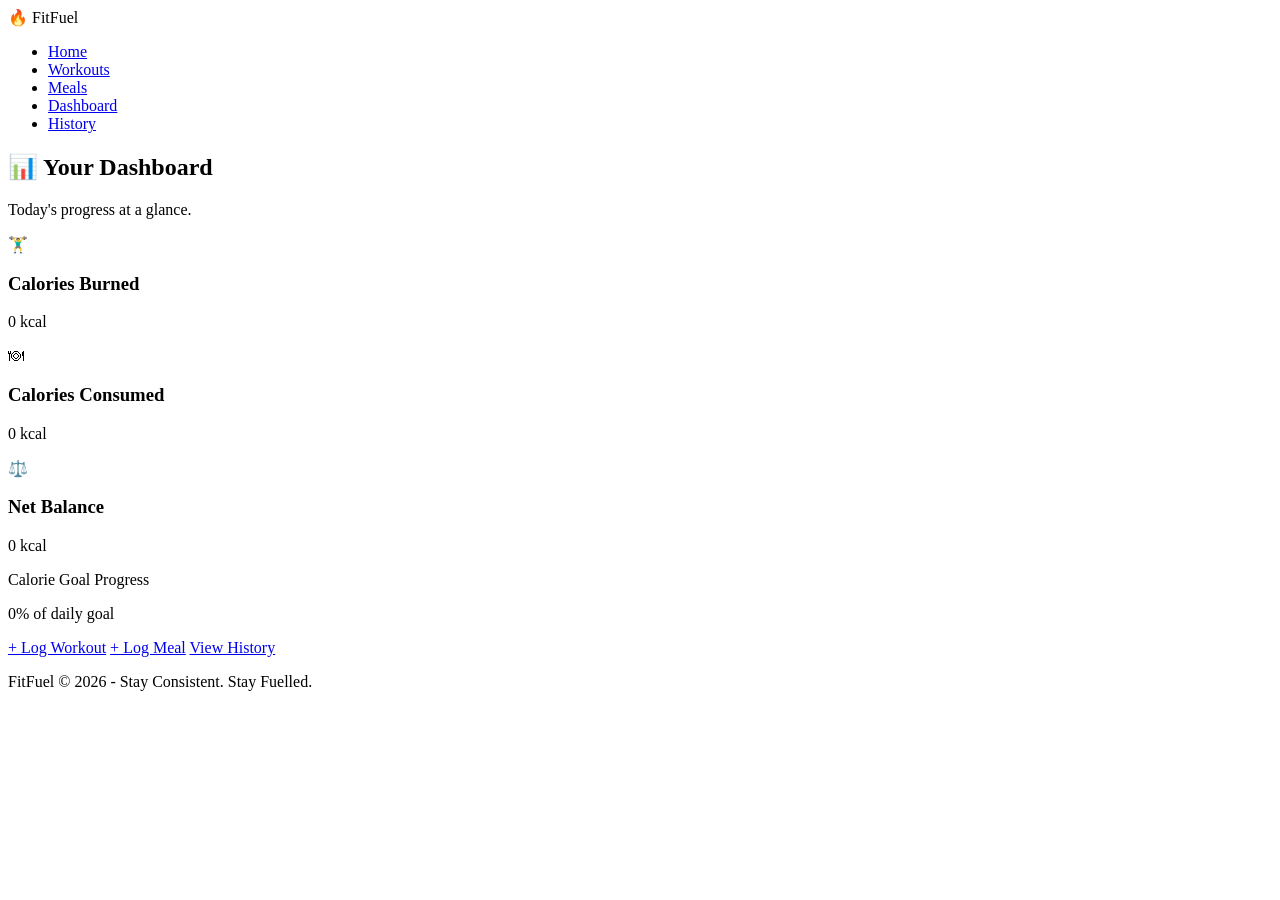
==== dashboard.html @ 03a7881f "feat(dashboard.html):add footer" ====
<!DOCTYPE html>
<html lang="en">
<head>
    <meta charset="UTF-8">
    <meta name="viewport" content="width=device-width, initial-scale=1.0">
    <title>FitFuel - Dashboard</title>
    <link rel="stylesheet" href="styles.css"/>
    <link href="https://fonts.googleapis.com/css2?family=Bebas+Neue&family=Inter:wght@400;600;700&display=swap" rel="stylesheet">
</head>
<body>
   
    <!-- NavBar-->
     <nav>
        <div class="logo">🔥 FitFuel</div>
        <ul class="nav-links">
            <li><a href="index.html">Home</a></li>
            <li><a href="workouts.html">Workouts</a></li>
            <li><a href="meals.html">Meals</a></li>
            <li><a href="dashboard.html" class="active">Dashboard</a></li>
            <li><a href="history.html">History</a></li>
        </ul>
     </nav>

     <!-- Page Header-->
      <section class="page-header">
        <h1>📊 Your Dashboard</h1>
        <p>Today's progress at a glance.</p>
      </section>

      <!-- Summary Cards-->
       <section class="dashboard">
        <div class="summary-cards">
            <div class="card-burn">
                <span class="card-icon">🏋️‍♂️</span>
                <h3>Calories Burned</h3>
                <p id="total-burned">0 kcal</p>
            </div>
            <div class="card-consume">
                <span class="card-icon">🍽</span>
                <h3>Calories Consumed</h3>
                <p id="total-consumed">0 kcal</p>
            </div>
            <div class="card-balance">
                <span class="card-icon">⚖️</span>
                <h3>Net Balance</h3>
                <p id="net-balance">0 kcal</p>
            </div>
        </div>

        <!--Progress Bar-->
        <div class="progress-container">
            <label>Calorie Goal Progress</label>
            <div class="progress-bar-bg">
                <div class="progress-bar-fill" id="progress-bar"></div>
            </div>
            <p id="progress-text">0% of daily goal</p>
        </div>

        <!-- Quick Links-->
         <div class="quick-links">
            <a href="workouts.html" class="btn-primary">+ Log Workout</a>
            <a href="meals.html" class="btn-secondary">+ Log Meal</a>
            <a href="history.html" class="btn-outline">View History</a>
         </div>
    </section>

    <!-- Footer-->
     <footer>
        <p>FitFuel &copy; 2026 - Stay Consistent. Stay Fuelled.</p>
     </footer>

     <script src="dashboard.js"></script>

</body>
</html>
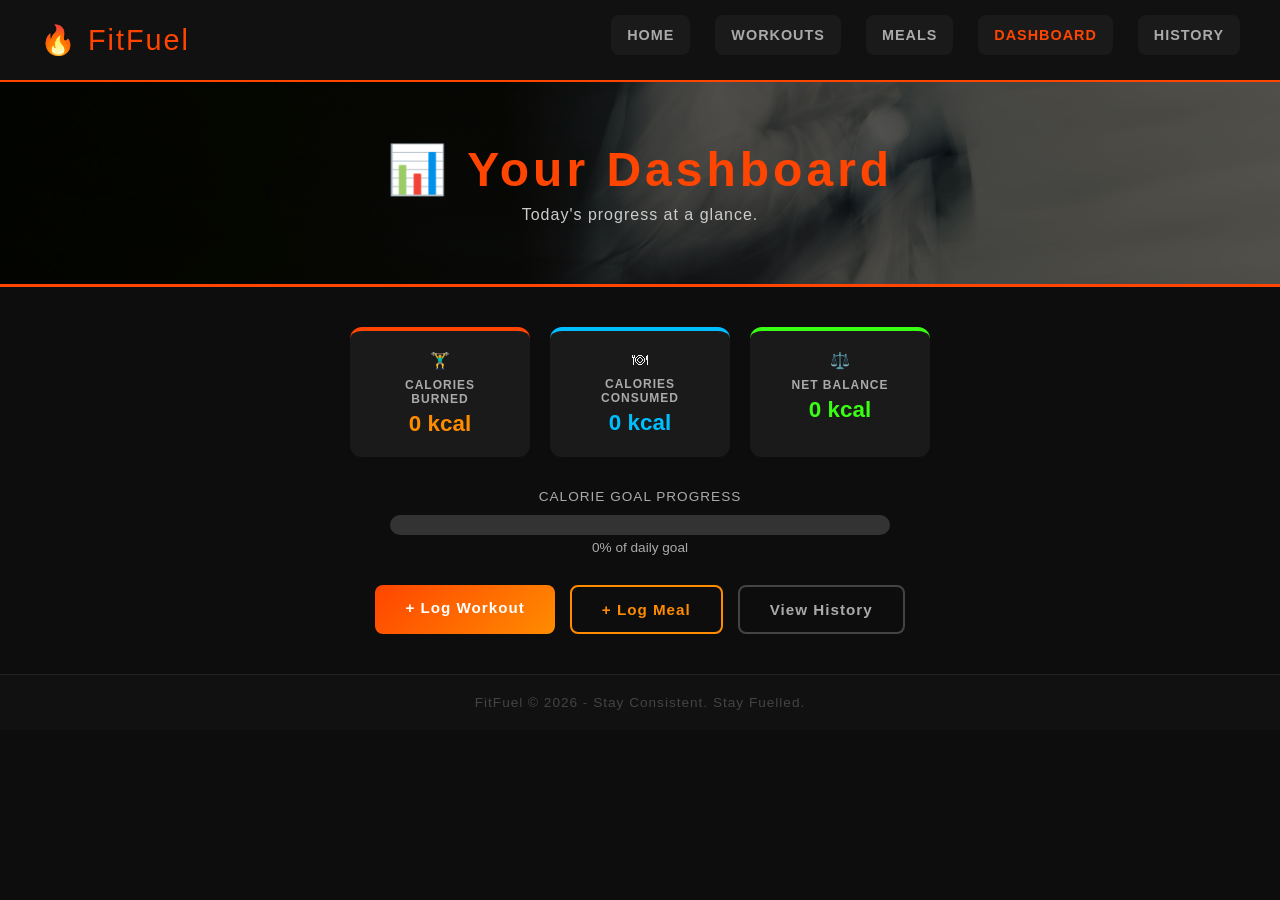
==== commit f86c32b0: "fix():fix bugs" ====
--- a/dashboard.html
+++ b/dashboard.html
@@ -30,17 +30,17 @@
       <!-- Summary Cards-->
        <section class="dashboard">
         <div class="summary-cards">
-            <div class="card-burn">
+            <div class="card burn">
                 <span class="card-icon">🏋️‍♂️</span>
                 <h3>Calories Burned</h3>
                 <p id="total-burned">0 kcal</p>
             </div>
-            <div class="card-consume">
+            <div class="card consume">
                 <span class="card-icon">🍽</span>
                 <h3>Calories Consumed</h3>
                 <p id="total-consumed">0 kcal</p>
             </div>
-            <div class="card-balance">
+            <div class="card balance">
                 <span class="card-icon">⚖️</span>
                 <h3>Net Balance</h3>
                 <p id="net-balance">0 kcal</p>
@@ -53,7 +53,7 @@
             <div class="progress-bar-bg">
                 <div class="progress-bar-fill" id="progress-bar"></div>
             </div>
-            <p id="progress-text">0% of daily goal</p>
+            <p id="progress-label">0% of daily goal</p>
         </div>
 
         <!-- Quick Links-->
--- a/styles.css
+++ b/styles.css
@@ -0,0 +1,576 @@
+/*--- Reset some default styles ---*/
+* { margin: 0; padding: 0; box-sizing: border-box; }
+
+body {
+    font-family: 'Inter', sans-serif;
+    background-color: #0d0d0d;
+    color: #f0f0f0;
+    min-height: 100vh;
+}
+
+/*--- NavBar ---*/
+nav {
+    display: flex;
+    justify-content: space-between;
+    align-items: center;
+    padding: 15px 40px;
+    background: #111;
+    border-bottom: 2px solid #ff4500;
+    position: sticky;
+    top: 0;
+    z-index: 100;
+}
+
+.logo {
+    font-family: 'Bebas Neue', sans-serif;
+    font-size: 1.8rem;
+    color: #ff4500;
+    letter-spacing: 2px;
+}
+
+.nav-links {
+    list-style: none;
+    display: flex;
+    gap: 25px;
+}
+
+.nav-links a {
+    text-decoration: none;
+    color: #aaa;
+    font-size: 0.9rem;
+    font-weight: 600;
+    letter-spacing: 1px;
+    text-transform: uppercase;
+    transition: color 0.2s ease;
+}
+
+.nav-links a:hover,
+.nav-links a.active {
+    color: #ff4500;
+}
+
+/*--- Hero Section ---*/
+.hero {
+    min-height: 90vh;
+    background: linear-gradient(135deg, #1a0a00, #0d0d0d);
+    background-image: url('pexels-shtefutsa-17852466.jpg');
+    background-size: cover;
+    background-position: center;
+    display: flex;
+    align-items: center;
+    justify-content: center;
+    text-align: center;
+    padding: 60px 20px;
+    position: relative;
+}
+
+.hero::before {
+    content: '';
+    position: absolute;
+    inset: 0;
+    background: rgba(0, 0, 0, 0.55);
+}
+
+.hero-content {
+    position: relative;
+    z-index: 1;
+}
+
+.hero-content h1 {
+    font-family: 'Bebas Neue', sans-serif;
+    font-size: clamp(3rem, 8vw, 6rem);
+    line-height: 1.1;
+    color: #fff;
+    letter-spacing: 4px;
+}
+
+.hero-content h1 span {
+    color: #ff4500;
+}
+
+.hero-content p {
+    font-size: 1.1rem;
+    color: #ccc;
+    margin: 15px 0 30px;
+    letter-spacing: 1px;
+}
+
+.hero-buttons {
+    display: flex;
+    gap: 15px;
+    justify-content: center;
+    flex-wrap: wrap;
+}
+
+/*--- Buttons ---*/
+.btn-primary {
+    background: linear-gradient(135deg, #ff4500, #ff8c00);
+    color: #fff;
+    padding: 14px 30px;
+    border-radius: 8px;
+    text-decoration: none;
+    font-weight: 700;
+    font-size: 0.95rem;
+    letter-spacing: 1px;
+    transition: opacity 0.2s ease;
+    display: inline-block;
+}
+
+.btn-primary:hover {
+    opacity: 0.85;
+}
+
+.btn-secondary {
+    background: transparent;
+    color: #ff8c00;
+    padding: 14px 30px;
+    border: 2px solid #ff8c00;
+    border-radius: 8px;
+    text-decoration: none;
+    font-weight: 700;
+    font-size: 0.95rem;
+    letter-spacing: 1px;
+    transition: all 0.2s ease;
+    display: inline-block;
+}
+
+.btn-secondary:hover {
+    background: #ff8c00;
+    color: #000;
+}
+
+.btn-outline {
+    background: transparent;
+    color: #aaa;
+    padding: 14px 30px;
+    border: 2px solid #444;
+    border-radius: 8px;
+    text-decoration: none;
+    font-weight: 700;
+    font-size: 0.95rem;
+    letter-spacing: 1px;
+    transition: all 0.2s ease;
+    display: inline-block;
+}
+
+.btn-outline:hover {
+    background: #ff4500;
+    color: #ff4500;
+}
+
+.btn-danger {
+    background: transparent;
+    color: #ff4500;
+    padding: 12px 28px;
+    border-radius: 8px;
+    border: 2px solid #ff4500;
+    font-weight: 700;
+    font-size: 0.95rem;
+    cursor: pointer;
+    transition: all 0.2s ease;
+}
+
+.btn-danger:hover {
+    background: #ff4500;
+    color: #fff;
+}
+
+/*--- Features Section ---*/
+.features {
+    padding: 60px 20px;
+    text-align: center;
+    background: #111;
+}
+
+.features h2 {
+    font-family: 'Bebas Neue', sans-serif;
+    font-size: 2.5rem;
+    color: #ff4500;
+    letter-spacing: 3px;
+    margin-bottom: 40px;
+}
+
+.feature-cards {
+    display: flex;
+    gap: 20px;
+    justify-content: center;
+    flex-wrap: wrap;
+}
+
+.feature-card {
+    background: #1a1a1a;
+    border-radius: 12px;
+    padding: 30px 25px;
+    width: 280px;
+    border-top: 4px solid #ff4500;
+    text-align: center;
+    transition: transform 0.2s ease;
+}
+
+.feature-card:hover {
+    transform: translateY(-6px);
+}
+
+.feature-card img {
+    width: 100%;
+    height: 160px;
+    object-fit: cover;
+    border-radius: 8px;
+    margin-bottom: 15px;
+}
+
+.feature-icon {
+    font-size: 2rem;
+    margin-bottom: 10px;
+}
+
+.feature-card h3 {
+    font-family: 'Bebas Neue', sans-serif;
+    font-size: 1.4rem;
+    color: #ff8c00;
+    letter-spacing: 2px;
+    margin-top: 8px;
+}
+
+.feature-card p {
+    font-size: 0.9rem;
+    color: #aaa;
+    line-height: 1.6;
+    margin-bottom: 15px;
+}
+
+.card-link {
+    color: #ff4500;
+    font-weight: 700;
+    text-decoration: none;
+    font-size: 0.9rem;
+}
+
+.card-link:hover {
+    text-decoration: underline;
+}
+
+/*--- Footer ---*/
+footer {
+    text-align: center;
+    padding: 20px;
+    background: #111;
+    color: #444;
+    font-size: 0.85rem;
+    letter-spacing: 1px;
+    border-top: 1px solid #222;
+}
+
+/*--- Motivation Banner ---*/
+.motivation-banner {
+    padding: 80px 20px;
+    text-align: center;
+    background: linear-gradient(135deg, #1a0800, #0d0d0d);
+    background-image: url(anukrati-omar-ZsZTeWZ-64Y-unsplash.jpg);
+    background-size: cover;
+    background-position: center;
+    position: relative;
+}
+
+.motivation-banner::before {
+    content: '';
+    position: absolute;
+    inset: 0;
+    background: rgba(0, 0, 0, 0.65);
+}
+
+.motivation-banner h2,
+.motivation-banner p,
+.motivation-banner a {
+    position: relative;
+    z-index: 1;
+}
+
+.motivation-banner p {
+    color: #ccc;
+    margin-bottom: 25px;
+}
+
+/*--- Page Header ---*/
+.page-header {
+    padding: 60px 20px;
+    text-align: center;
+    background: linear-gradient(135deg, #1a0a00, #111);
+    background-image: url(nick-gosset-3DJfakd6VoU-unsplash.jpg);
+    background-size: cover;
+    background-position: center;
+    position: relative;
+    border-bottom: 3px solid #ff4500;
+}
+
+.page-header::before {
+    content: '';
+    position: absolute;
+    inset: 0;
+    background: rgba(0, 0, 0, 0.6);
+}
+
+.page-header h1,
+.page-header p {
+    position: relative;
+    z-index: 1;
+}
+
+.page-header h1 {
+    font-family: 'Bebas Neue', sans-serif;
+    font-size: 3rem;
+    color: #ff4500;
+    letter-spacing: 4px;
+}
+
+.page-header p {
+    color: #ccc;
+    margin-top: 8px;
+    font-size: 1rem;
+    letter-spacing: 1px;
+}
+
+/*--- Form Section ---*/
+.form-section {
+    display: flex;
+    justify-content: center;
+    padding: 40px 20px;
+}
+
+.form-box {
+    background: #1a1a1a;
+    border-radius: 12px;
+    padding: 30px;
+    width: 100%;
+    max-width: 500px;
+    border-top: 4px solid #ff4500;
+}
+
+.form-box h2 {
+    font-family: 'Bebas Neue', sans-serif;
+    font-size: 1.6rem;
+    color: #ff4500;
+    letter-spacing: 2px;
+    margin-bottom: 20px;
+}
+
+.form-box input,
+.form-box select {
+    display: block;
+    width: 100%;
+    padding: 11px 14px;
+    margin-bottom: 12px;
+    border-radius: 8px;
+    border: 1px solid #333;
+    background: #111;
+    color: #f0f0f0;
+    font-size: 0.95rem;
+    transition: border 0.2s ease;
+}
+
+.form-box input:focus,
+.form-box select:focus {
+    border-color: #ff4500;
+}
+
+.form-box select option {
+    background: #111;
+}
+
+.form-box button {
+    width: 100%;
+    padding: 13px;
+    background: linear-gradient(135deg, #ff4500, #ff8c00);
+    color: #fff;
+    font-size: 1rem;
+    font-weight: 700;
+    border: none;
+    border-radius: 8px;
+    cursor: pointer;
+    letter-spacing: 1px;
+    transition: opacity 0.2s ease;
+}
+
+.form-box button:hover {
+    opacity: 0.85;
+}
+
+/*--- List Section ---*/
+.list-section {
+    padding: 30px 20px 50px;
+    max-width: 700px;
+    margin: 0 auto;
+}
+
+.list-section h2 {
+    font-family: 'Bebas Neue', sans-serif;
+    font-size: 1.6rem;
+    color: #ff4500;
+    letter-spacing: 2px;
+    margin-bottom: 15px;
+}
+
+.history-block {
+    margin-bottom: 40px;
+}
+
+ul {
+    list-style: none;
+    padding: 0;
+}
+
+ul li {
+    background: #1a1a1a;
+    border-radius: 8px;
+    padding:12px 16px;
+    margin-bottom: 10px;
+    display: flex;
+    justify-content: space-between;
+    align-items: center;
+    font-size: 0.9rem;
+}
+
+ul li .kcal {
+    color: #ff8c00;
+    font-weight: 700;
+    margin-right: 10px;
+}
+
+ul li .delete-btn {
+    background:transparent;
+    border: none;
+    color: #ff4500;
+    cursor: pointer;
+    font-size: 1rem;
+}
+
+.badge {
+    background: #ff450022;
+    color: #ff8c00;
+    padding: 2px 10px;
+    border-radius: 20px;
+    font-size: 0.75rem;
+    font-weight: 600;
+    margin-left: 8px;
+}
+
+.total-label {
+    text-align: right;
+    color: #ff8c00;
+    font-weight: 700;
+    font-size: 1rem;
+    margin-top: 10px;
+}
+
+/*--- Dashboard ---*/
+.dashboard {
+    padding: 40px 20px;
+    text-align: center;
+}
+
+.summary-cards {
+    display: flex;
+    justify-content: center;
+    gap: 20px;
+    flex-wrap: wrap;
+    margin-bottom: 30px;
+}
+
+.card {
+    background: #1a1a1a;
+    border-radius: 12px;
+    padding: 20px 30px;
+    width: 180px;
+    border-top: 4px solid #ff4500;
+    transition: transform 0.2s ease;
+}
+
+.card:hover {
+    transform: translateY(-5px);
+}
+
+.card h3 {
+    font-size: 0.75rem;
+    color: #aaa;
+    margin: 8px 0 5px;
+    text-transform: uppercase;
+    letter-spacing: 1px;
+}
+
+.card p {
+    font-size: 1.4rem;
+    font-weight: 700;
+    color: #ff8c00;
+}
+
+.burn {
+    border-color: #ff4500;
+}
+
+.consume {
+    border-color: #00bfff;
+}
+
+.consume p {
+    color: #00bfff;
+}
+
+.balance {
+    border-color: #39ff14;
+}
+
+.balance p {
+    color: #39ff14;
+}
+
+.progress-container {
+    max-width: 500px;
+    margin: 0 auto 30px;
+}
+
+.progress-container label {
+    font-size: 0.85rem;
+    color: #aaa;
+    text-transform: uppercase;
+    letter-spacing: 1px;
+}
+
+.progress-bar-bg {
+    background:#333;
+    border-radius: 50px;
+    height: 20px;
+    margin: 10px 0 5px;
+    overflow: hidden;
+}
+
+.progress-bar-fill {
+    height: 100%;
+    width: 0%;
+    background: linear-gradient(90deg, #ff4500, #ff8c00);
+    border-radius: 50px;
+    transition: width 0.4s ease;
+}
+
+#progress-label {
+    font-size: 0.85rem;
+    color: #aaa;
+}
+
+.quick-links {
+    display: flex;
+    gap: 15px;
+    justify-content: center;
+    flex-wrap: wrap;
+    margin-top: 20px;
+}
+
+
+/*---List Images ---*/
+.list-section h2 img {
+    width: 40px;
+    height: 40px;
+    object-fit: cover;
+    border-radius: 8px;
+    vertical-align: middle;
+    margin-right: 10px;
+}
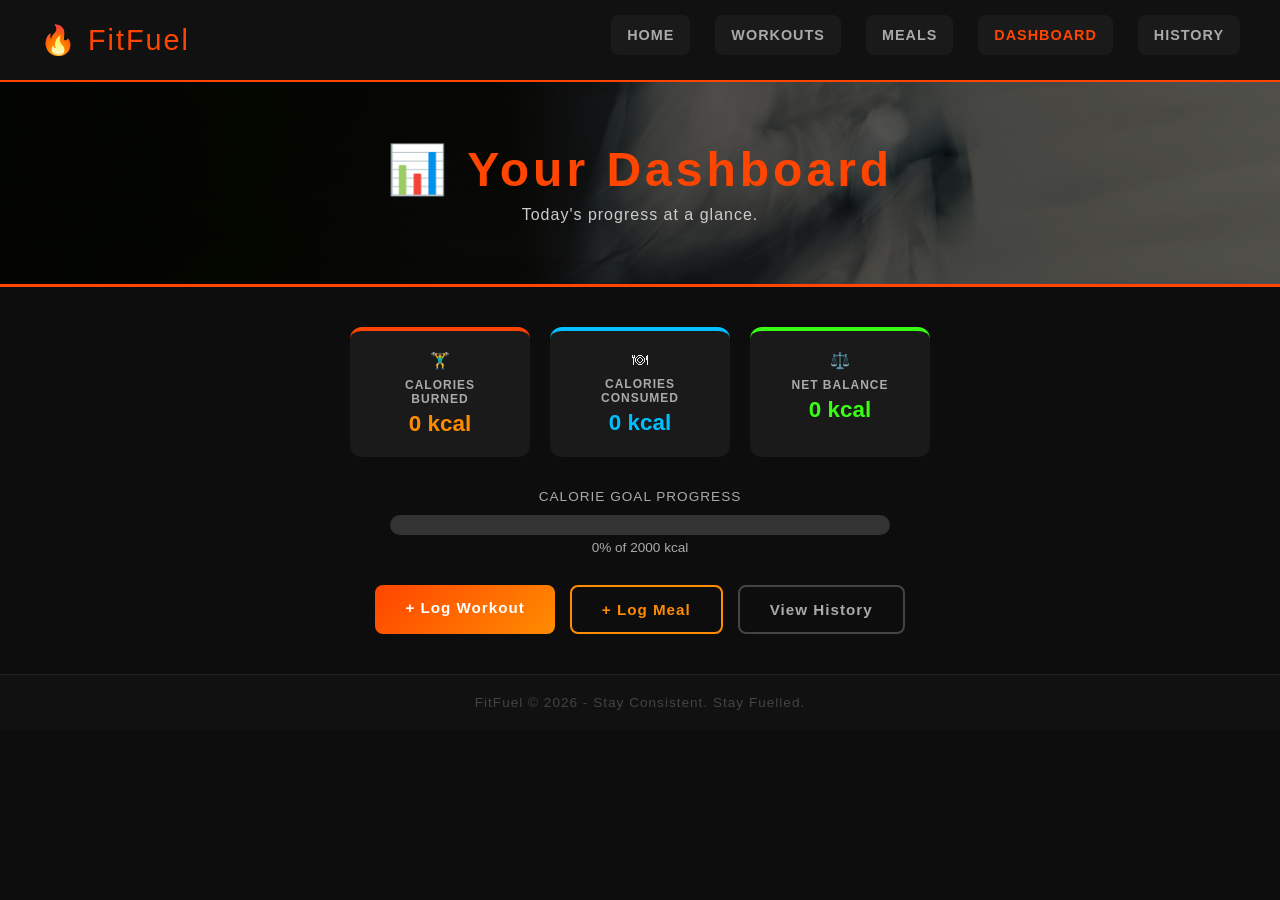
==== commit d75560e7: "fix(.html):add html elements" ====
--- a/dashboard.html
+++ b/dashboard.html
@@ -10,6 +10,7 @@
 <body>
    
     <!-- NavBar-->
+    <header>
      <nav>
         <div class="logo">🔥 FitFuel</div>
         <ul class="nav-links">
@@ -20,9 +21,11 @@
             <li><a href="history.html">History</a></li>
         </ul>
      </nav>
+    </header>
 
      <!-- Page Header-->
-      <section class="page-header">
+    <main>  
+     <section class="page-header">
         <h1>📊 Your Dashboard</h1>
         <p>Today's progress at a glance.</p>
       </section>
@@ -62,14 +65,15 @@
             <a href="meals.html" class="btn-secondary">+ Log Meal</a>
             <a href="history.html" class="btn-outline">View History</a>
          </div>
-    </section>
+     </section>
+    </main>    
 
     <!-- Footer-->
      <footer>
         <p>FitFuel &copy; 2026 - Stay Consistent. Stay Fuelled.</p>
      </footer>
 
-     <script src="dashboard.js"></script>
+     <script src="js/dashboard.js"></script>
 
 </body>
 </html>
--- a/styles.css
+++ b/styles.css
@@ -192,9 +192,12 @@
 
 .feature-cards {
     display: flex;
+    flex-direction: row;
     gap: 20px;
     justify-content: center;
     flex-wrap: wrap;
+    padding: 0 20px;
+    text-align: left;
 }
 
 .feature-card {
@@ -202,6 +205,9 @@
     border-radius: 12px;
     padding: 30px 25px;
     width: 280px;
+    min-height: 250px;
+    flex: 1;
+    max-width: 320px;
     border-top: 4px solid #ff4500;
     text-align: center;
     transition: transform 0.2s ease;
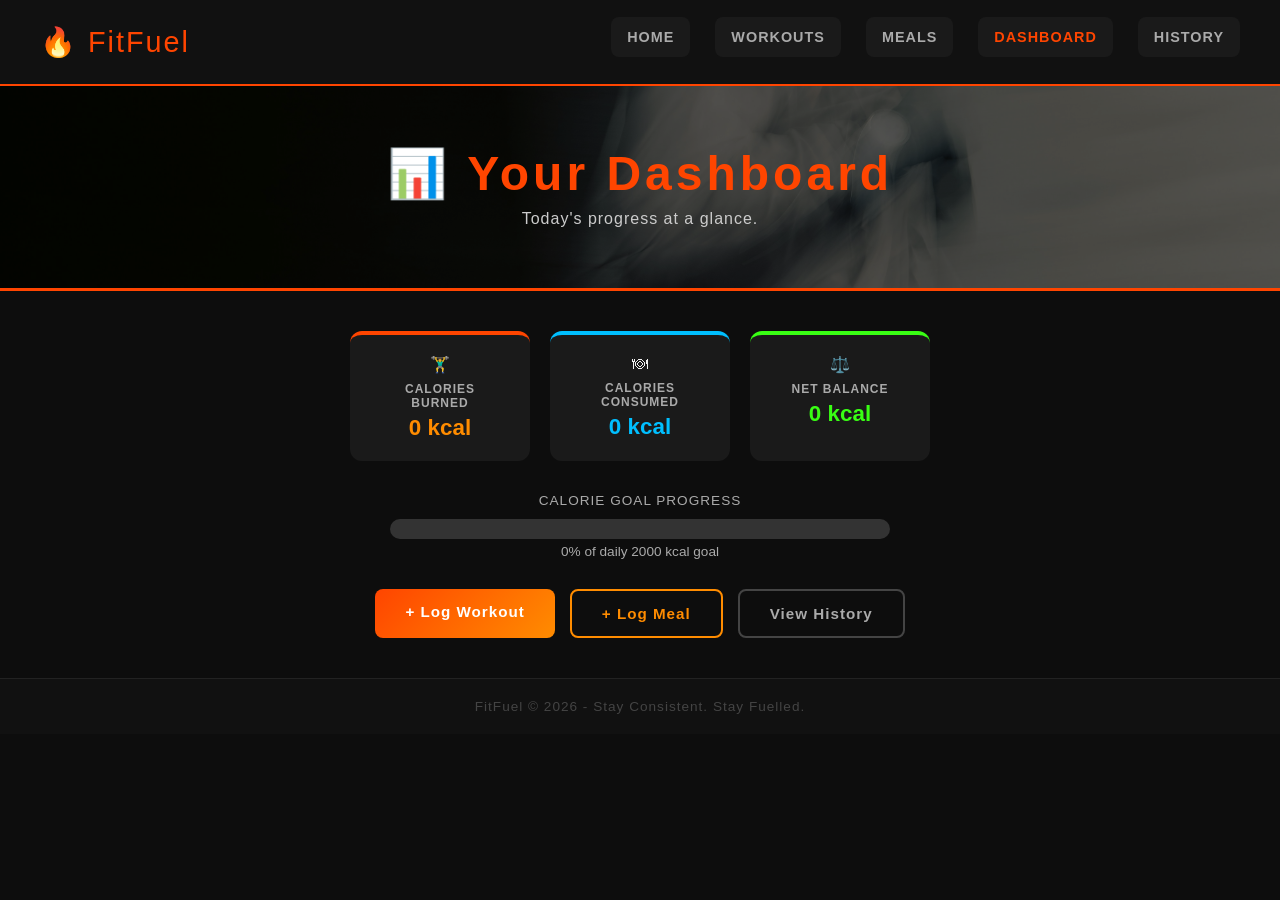
==== commit 9cbe2e32: "feat(.html):add favicon icon" ====
--- a/dashboard.html
+++ b/dashboard.html
@@ -4,6 +4,7 @@
     <meta charset="UTF-8">
     <meta name="viewport" content="width=device-width, initial-scale=1.0">
     <title>FitFuel - Dashboard</title>
+    <link rel="icon" href="data:image/svg+xml,<svg xmlns='http://www.w3.org/2000/svg'><text y='32' font-size='32'>🔥</text></svg>"/>
     <link rel="stylesheet" href="styles.css"/>
     <link href="https://fonts.googleapis.com/css2?family=Bebas+Neue&family=Inter:wght@400;600;700&display=swap" rel="stylesheet">
 </head>
@@ -12,8 +13,10 @@
     <!-- NavBar-->
     <header>
      <nav>
-        <div class="logo">🔥 FitFuel</div>
-        <ul class="nav-links">
+        <div class="logo"><a href="index.html">🔥 FitFuel</a></div>
+
+        <button class="hamburger" onclick="toggleMenu()">☰</button>
+        <ul class="nav-links" id="nav-links">
             <li><a href="index.html">Home</a></li>
             <li><a href="workouts.html">Workouts</a></li>
             <li><a href="meals.html">Meals</a></li>
@@ -75,5 +78,11 @@
 
      <script src="js/dashboard.js"></script>
 
+     <script>
+            function toggleMenu() {
+                const nav = document.getElementById('nav-links');
+                nav.classList.toggle('open');
+            }
+            </script>
 </body>
 </html>
--- a/styles.css
+++ b/styles.css
@@ -580,3 +580,175 @@
     vertical-align: middle;
     margin-right: 10px;
 }
+
+/*Hambuger Button - hidden on desktop*/
+.hamburger {
+    display: none;
+    background: transparent;
+    border: none;
+    color: #ff4500;
+    font-size: 2rem;
+    cursor: pointer;
+}
+
+/*Mobile Styles*/
+@media (max-width: 768px) {
+
+    /*Show hambuger button on mobile*/
+    .hamburger {
+        display: block;
+    }
+
+    /*Hide nav links by default on mobile*/
+    .nav-links {
+        display: none;
+        flex-direction: column;
+        width: 100%;
+        background: #111;
+        padding: 10px 0;
+        position: absolute;
+        top: 60px;
+        left: 0;
+        z-index: 99;
+    }
+
+    /*Show nav links when open class is added*/
+    .nav-links.open {
+        display: flex;
+    }
+
+    /*Stack nav links vertically*/
+    .nav-links li {
+        text-align: center;
+        padding: 12px 0;
+        border-bottom: 1px solid #222;
+    }
+
+    /*Make nav position relative so dropdown sits correctly*/
+    nav {
+        position: relative;
+        flex-wrap: wrap;
+    }
+}
+
+/*--- Additional Mobile Adjustments ---*/
+@media (max-width: 768px) {
+    /*Hero Section*/
+    .hero {
+        min-height: 60vh;
+        padding: 40px 15px;
+    }
+
+    .hero-content h1 {
+        font-size: 0.9rem;;
+    }
+
+    .hero-buttons {
+        flex-direction: column;
+        align-items: center;
+    }
+
+    .hero-content p {
+        font-size: 0.9rem;
+    }
+
+    /*Feature carsd*/
+    .feature-cards {
+        flex-direction: column;
+        align-items: center;
+    }
+
+    .feature-card {
+        width: 90%;
+        max-width: 100%;
+    }
+
+    /*Dashboard Cards*/
+    .summary-cards {
+        flex-direction: column;
+        align-items: center;
+    }
+
+    .card {
+        width: 90%;
+    }
+
+    /*Progress Bar*/
+    .progress-container {
+        width: 90%;
+    }
+
+    /*Quick Links*/ 
+    .quick-links {
+        flex-direction: column;
+        align-items: center;
+    }
+
+    /*Form Box*/
+    .form-box {
+        width: 95%;
+        padding: 20px 15px;
+    }
+
+    /*List section*/
+    .list-section {
+        padding: 20px 15px;
+    }
+
+    /*Motivation Banner*/
+    .motivation-banner {
+        padding: 40px 15px;
+    }
+
+    .motivation-banner h2 {
+        font-size: 1.3rem;
+    }
+
+    /*Page Header*/
+    .page-header h1 {
+        font-size: 2rem;
+    }
+
+    /*Footer*/
+    footer {
+        font-size: 0.75rem;
+        padding: 15px;
+    }
+
+    /*List Items*/
+    ul li {
+        flex-direction: column;
+        align-items: flex-start;
+        gap: 5px;
+    }
+}
+
+/*Logo Link*/
+.logo a {
+    text-decoration: none;
+    color: #ff4500;
+}
+
+.logo a:hover {
+    color: #ff8c00;
+}
+
+/*Logo adjustments for mobile*/
+@media (max-width: 768px) {
+    .logo {
+        z-index: 101;
+        position: relative;
+    }
+}
+
+.logo a {
+    text-decoration: none;
+    color: #ff4500;
+    display: block;
+    padding: 10px 0;
+    -webkit-tap-highlight-color: transparent;
+}
+
+.logo a:hover {
+    color: #ff8c00;
+}
